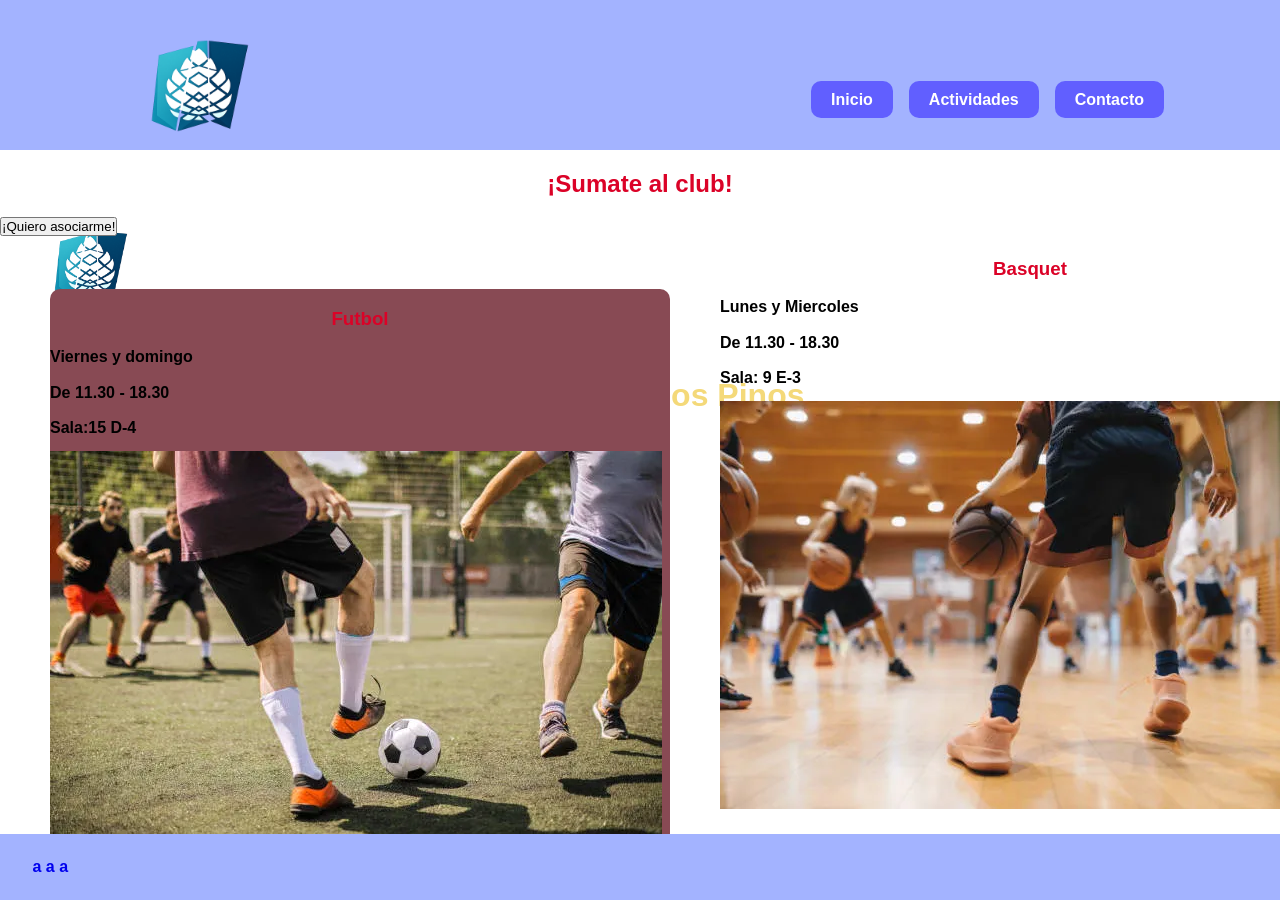
==== index.html @ a9d70c39 "cambie de lugar" ====
<!doctype html>
<html lang="en">
  <head>
    <title>[Pinos] - Inicio</title>
    <link rel="stylesheet" href="styles.css" />
  </head>
  <body>
    <header>
      <div class="header-contenido">
            <a href="index.html"><img src="recursos/img/Logo.png" alt="" width="200px"></a>
            <nav>
                <ul>
                    <li><a href="index.html">Inicio</a></li>
                    <li><a href="actividades.html">Actividades</a></li>
                    <li><a href="contacto.html">Contacto</a></li>
                </ul>
            </nav>
        </div>
      <a href="index.html">
        <img src="recursos/img/Logo.png" alt="Logo" class="logo" />
      </a>
      <h1 class="title">Club barrial los Pinos</h1>
    </header>
    <main>
      <h2 class="title">¡Sumate al club!</h2>
      <button>¡Quiero asociarme!</button>
      <section>
        <div class="Tarjetas">
          <div class="TarjetaFutbol">
            <b> <h3>Futbol</h3></b>
            <p> <h4>Viernes y domingo</h4></p>
            <p> <h4>De 11.30 - 18.30</h4></p>
            <b> <h4>Sala:15 D-4</D-3></h4></b>
            <p><img src="recursos/img/Furbol Tradicional" alt=""></p>
          </div>
          <div class="TarjetaBasquet">
            <b> <h3>Basquet</h3></b>
            <p> <h4>Lunes y Miercoles</h4></p>
            <p> <h4>De 11.30 - 18.30</h4></p>
            <b> <h4>Sala: 9 E-3 </h4></b>
            <p><img src="recursos/img/baloncesto cancha.webp" alt=""></p>

          </div>
          <div class="TarjetaGimnasia">
            <b><h3>Gimnasia</h3></b>
            <p> <h4>Martes y Jueves</h4></p>
            <p> <h4>De 11.30 - 18.30</h4></p>
            <b> <h4>Sala: 2 f-5 </h4></b>
            <p><img src="recursos/img/gimn chico.webp" alt=""></p>
          </div>
        </div>
      </section>
    </main>
    <footer>
      <img src="fotopiepagina" alt="" />
      <a href="insta">a</a>
      <a href="canalwsap">a</a>
      <a href="Canal de youtue">a</a>
    </footer>
  </body>
</html>
---- styles.css ----
* {
  margin: 0;
  padding: 0;
}

/* cuerpos */
body {
  font-family: Montserrat, sans-serif;
  background-color: #ffffff;
  line-height: 1.6;
}

header {
  background-color: oklch(78.5% 0.115 274.713);
  width: 100%;
  height: 150px;
}

footer {
  background-color: oklch(78.5% 0.115 274.713);
  padding: 1.25rem;
  position: fixed;
  bottom: 0;
  width: 100%;
}

.header-contenido {
  display: flex;
  justify-content: space-between;
  align-items: center;
  margin-left: 100px;
  margin-right: 100px;
}

.logo {
  width: 150px;
  height: 150px;
  margin-left: 1rem;
}

/* NAV */
nav ul {
  display: flex;
  list-style: none;
  justify-content: right;
  gap: 1rem;
  margin-right: 1rem;
}

nav a {
  margin: 20px auto;
  padding: 10px 20px;
  background-color: oklch(58.5% 0.233 277.117);
  color: white;
  border-radius: 10px;
  text-align: center;
  width: fit-content;
}

nav a:hover {
  background-color: oklch(50% 0.134 242.749);
}

/* forms */
legend {
  padding: 10px;
  border: 10px solid #fee4e3;
  border-radius: 50px;
  color: #db0227;
  font-weight: bold;
}

fieldset {
  margin: 20px;
  padding: 20px;
  border: 10px solid #fee4e3;
  border-radius: 50px;
  color: #db0227;
}

input {
  color: #ff0000;
  font-weight: 800;
  border: 2px solid #db0227;
  border-radius: 5px;
  padding: 3px; /* Espaciado interno */
  margin-top: 5px; /* Espaciado */
  width: fit-content;
  box-sizing: border-box;
}

/* textos */
h1 {
  color: #f4d979;
  text-align: center;
  margin-top: 20px;
}

h2 {
  color: #db0227;
  text-align: center;
  margin-top: 15px;
  font-weight: bolder;
  margin-bottom: 10px;
}

h3 {
  color: #db0227;
  text-align: center;
  margin-top: 15px;
  font-weight: bolder;
  margin-bottom: 10px;
}

p {
  margin-top: 10px;
  color: #db0227;
  font-weight: 600;
  font-style: italic;
  text-align: center;
}

/* links */
a {
  font-weight: 600;
  text-decoration: none;
}

a:hover {
  color: oklch(93% 0.034 272.788);
  text-decoration: underline;
}

/* img */
img {
  vertical-align: middle;
  margin-right: 8px;
}

/* tarjetas */
.Tarjetas {
  display: flex;
}
.TarjetaFutbol {
  background-color: #884a54;
  margin: 50px;
  border-radius: 10px;
}
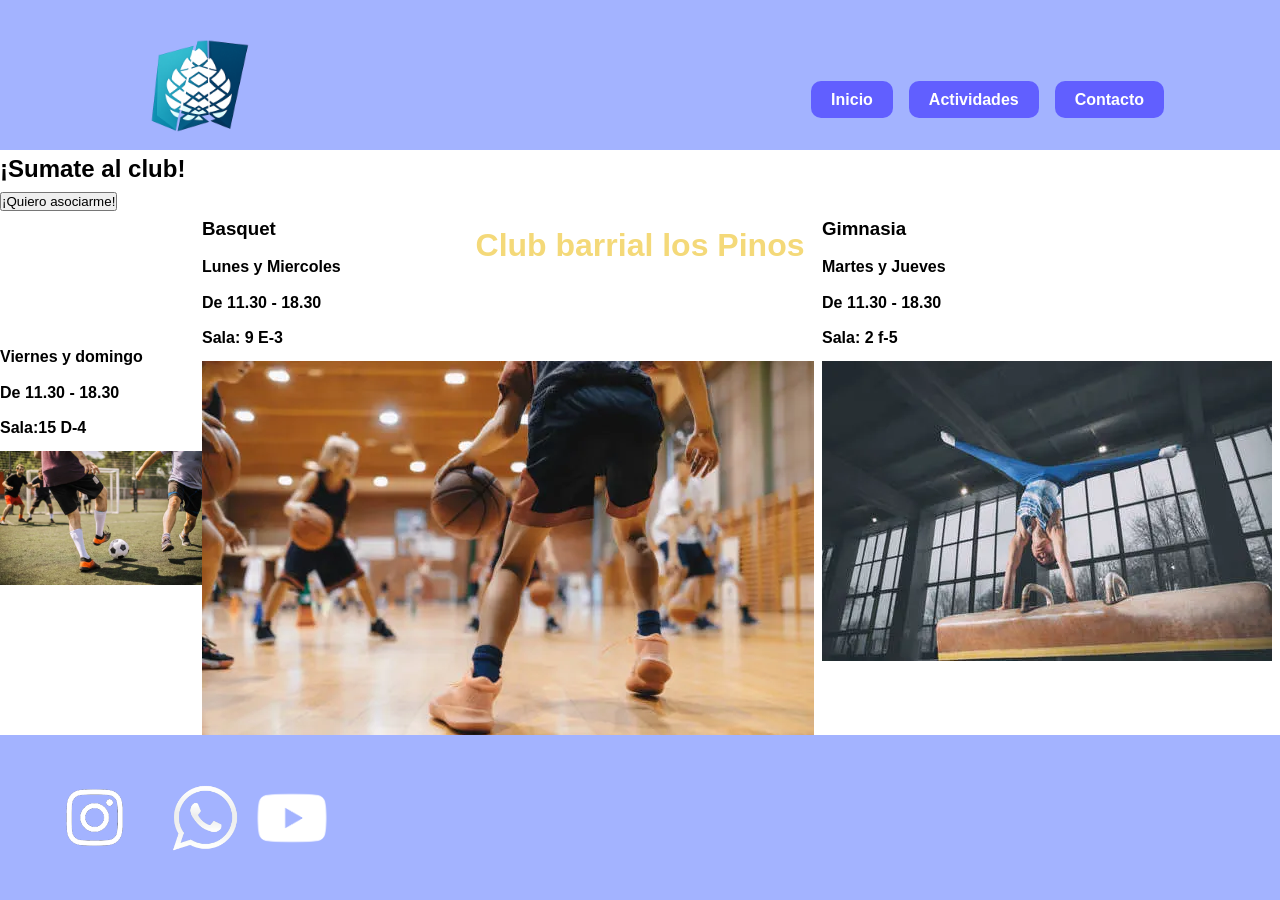
==== commit ccf49e81: "logos2" ====
--- a/index.html
+++ b/index.html
@@ -16,9 +16,6 @@
                 </ul>
             </nav>
         </div>
-      <a href="index.html">
-        <img src="recursos/img/Logo.png" alt="Logo" class="logo" />
-      </a>
       <h1 class="title">Club barrial los Pinos</h1>
     </header>
     <main>
@@ -32,6 +29,7 @@
             <p> <h4>De 11.30 - 18.30</h4></p>
             <b> <h4>Sala:15 D-4</D-3></h4></b>
             <p><img src="recursos/img/Furbol Tradicional" alt=""></p>
+
           </div>
           <div class="TarjetaBasquet">
             <b> <h3>Basquet</h3></b>
@@ -52,10 +50,10 @@
       </section>
     </main>
     <footer>
-      <img src="fotopiepagina" alt="" />
-      <a href="insta">a</a>
-      <a href="canalwsap">a</a>
-      <a href="Canal de youtue">a</a>
+      <img src="fotopiepagina" alt="">
+      <a href="https://www.instagram.com/"><img src="recursos/img/instagramLogo.png" alt="" height="125px" width="125"></a>
+      <a href="https://web.whatsapp.com/"><img src="recursos/img/WspLogo.png" alt=""height="70px" width="70"></a>
+      <a href="https://www.youtube.com/"><img src="recursos/img/youtubeLogo.png" alt="" height="80px" width="80"></a>
     </footer>
   </body>
 </html>
--- a/styles.css
+++ b/styles.css
@@ -96,6 +96,7 @@
   margin-top: 20px;
 }
 
+/*
 h2 {
   color: #db0227;
   text-align: center;
@@ -111,6 +112,7 @@
   font-weight: bolder;
   margin-bottom: 10px;
 }
+*/
 
 p {
   margin-top: 10px;
@@ -141,8 +143,13 @@
 .Tarjetas {
   display: flex;
 }
-.TarjetaFutbol {
-  background-color: #884a54;
+.TarjetaFutbol img {
+  height: 100%;
+  width: 100%;
+}
+.TarjetaFutbol h3 {
+  text-align: center;
+  color: white;
   margin: 50px;
   border-radius: 10px;
 }
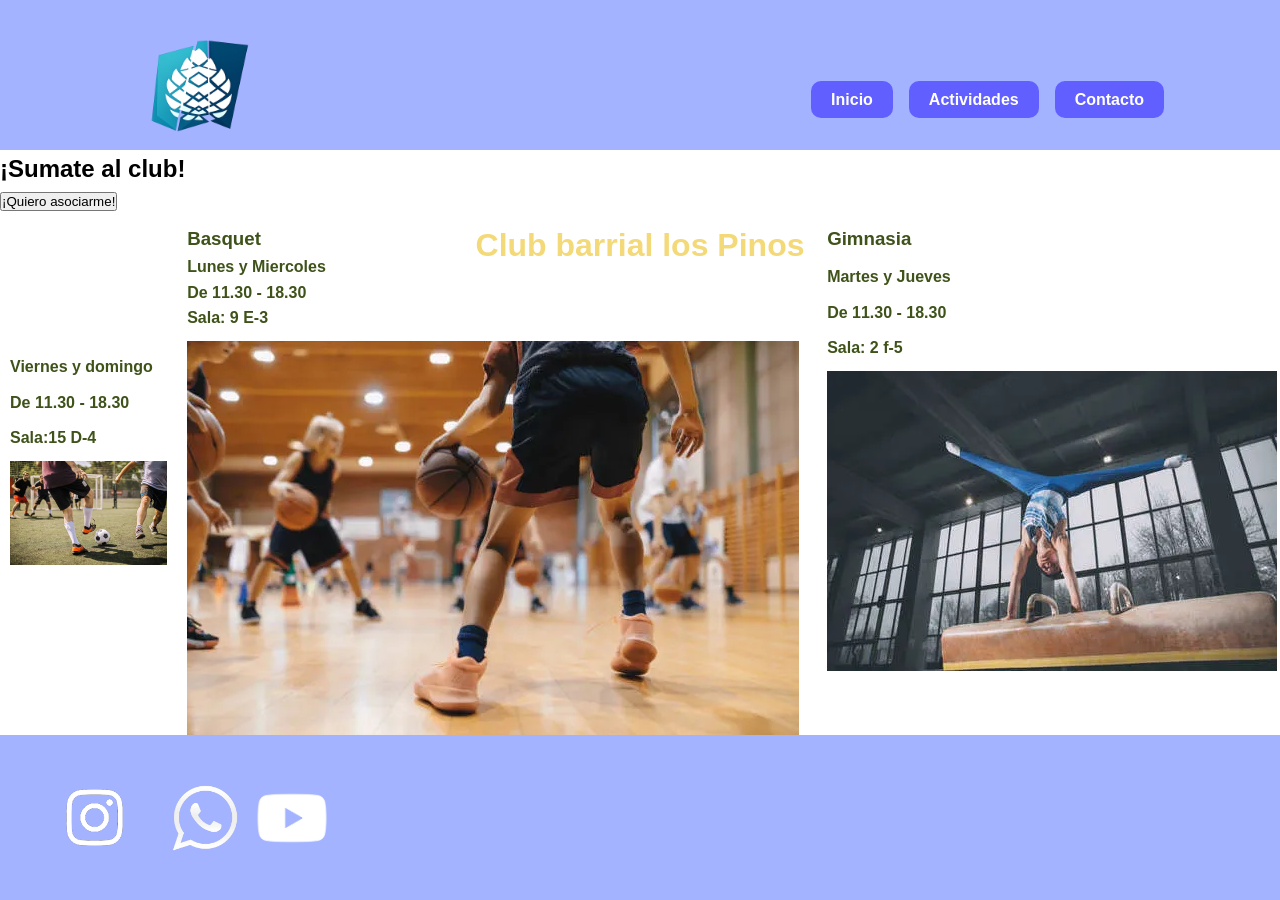
==== commit 69d4d1de: "recuadro" ====
--- a/index.html
+++ b/index.html
@@ -24,28 +24,31 @@
       <section>
         <div class="Tarjetas">
           <div class="TarjetaFutbol">
-            <b> <h3>Futbol</h3></b>
-            <p> <h4>Viernes y domingo</h4></p>
-            <p> <h4>De 11.30 - 18.30</h4></p>
-            <b> <h4>Sala:15 D-4</D-3></h4></b>
-            <p><img src="recursos/img/Furbol Tradicional" alt=""></p>
-
+            <div class="recuadro">
+                <b> <h3>Futbol</h3></b>
+                <p> <h4>Viernes y domingo</h4></p>
+                <p> <h4>De 11.30 - 18.30</h4></p>
+                <b> <h4>Sala:15 D-4</D-3></h4></b>
+                <p><img src="recursos/img/Furbol Tradicional" alt=""></p>
+            </div>
           </div>
           <div class="TarjetaBasquet">
-            <b> <h3>Basquet</h3></b>
-            <p> <h4>Lunes y Miercoles</h4></p>
-            <p> <h4>De 11.30 - 18.30</h4></p>
-            <b> <h4>Sala: 9 E-3 </h4></b>
-            <p><img src="recursos/img/baloncesto cancha.webp" alt=""></p>
-
+            <div class="recuadro">
+                <b> <h3>Basquet</h3></b>
+                <h4>Lunes y Miercoles</h4>
+                <h4>De 11.30 - 18.30</h4>
+                <b> <h4>Sala: 9 E-3 </h4></b>
+                <p><img src="recursos/img/baloncesto cancha.webp" alt=""></p>
+            </div>
           </div>
           <div class="TarjetaGimnasia">
-            <b><h3>Gimnasia</h3></b>
-            <p> <h4>Martes y Jueves</h4></p>
-            <p> <h4>De 11.30 - 18.30</h4></p>
-            <b> <h4>Sala: 2 f-5 </h4></b>
-            <p><img src="recursos/img/gimn chico.webp" alt=""></p>
-          </div>
+            <div class="recuadro">
+                <b><h3>Gimnasia</h3></b>
+                <p> <h4>Martes y Jueves</h4></p>
+                <p> <h4>De 11.30 - 18.30</h4></p>
+                <b> <h4>Sala: 2 f-5 </h4></b>
+                <p><img src="recursos/img/gimn chico.webp" alt=""></p>
+            </div>
         </div>
       </section>
     </main>
--- a/styles.css
+++ b/styles.css
@@ -133,6 +133,13 @@
   text-decoration: underline;
 }
 
+
+.recuadro{
+    color: rgb(62, 82, 25);
+    height: 70%;
+    padding: 10px;
+    border-radius: 10px;
+}
 /* img */
 img {
   vertical-align: middle;
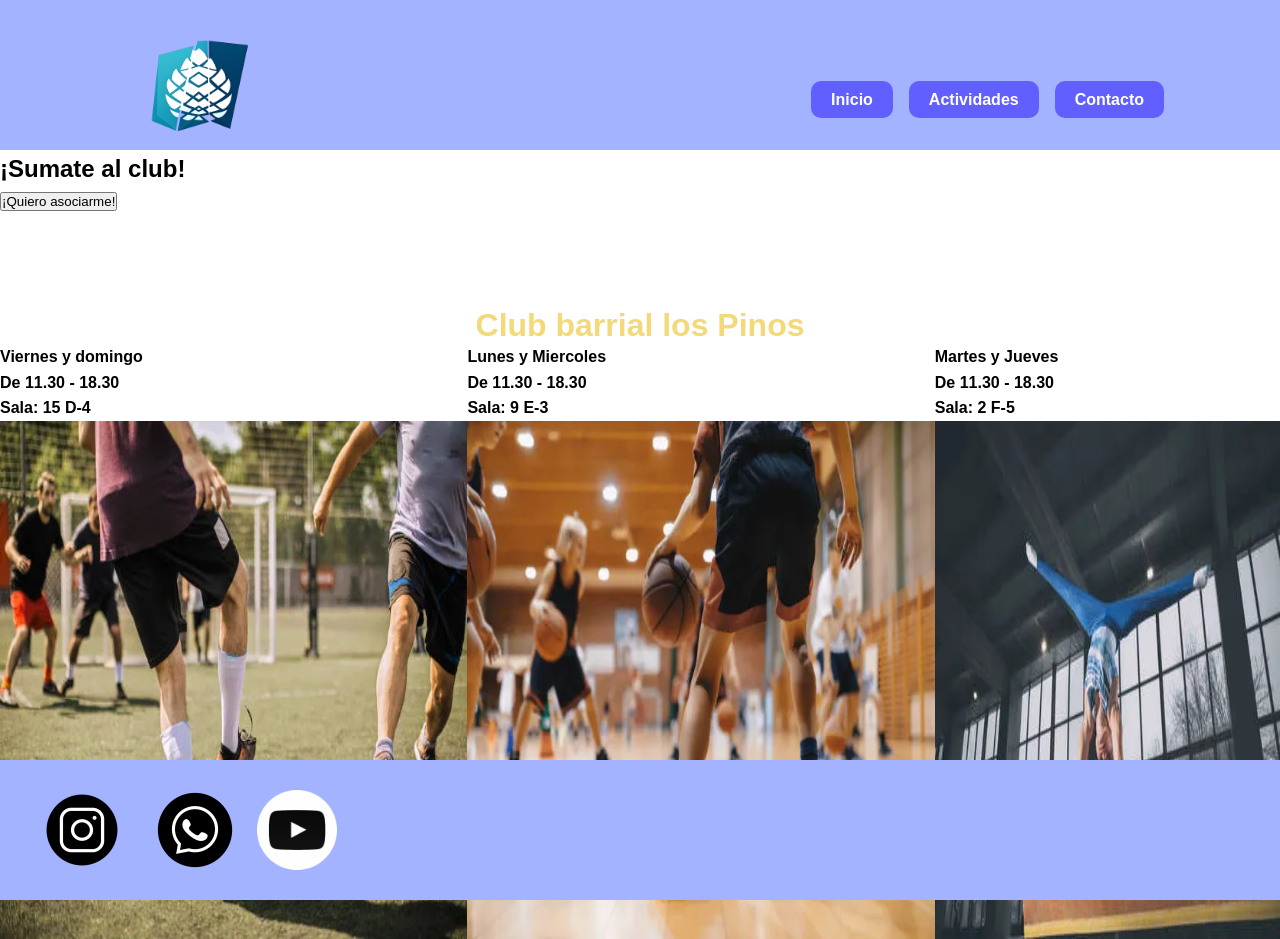
==== commit 4b23fd96: "diseno y organizaci'on b'asica" ====
--- a/index.html
+++ b/index.html
@@ -7,56 +7,59 @@
   <body>
     <header>
       <div class="header-contenido">
-            <a href="index.html"><img src="recursos/img/Logo.png" alt="" width="200px"></a>
-            <nav>
-                <ul>
-                    <li><a href="index.html">Inicio</a></li>
-                    <li><a href="actividades.html">Actividades</a></li>
-                    <li><a href="contacto.html">Contacto</a></li>
-                </ul>
-            </nav>
-        </div>
+        <a href="index.html"
+          ><img src="recursos/img/Logo.png" alt="Logo" width="200px"
+        /></a>
+        <nav>
+          <ul>
+            <li><a href="index.html">Inicio</a></li>
+            <li><a href="actividades.html">Actividades</a></li>
+            <li><a href="contacto.html">Contacto</a></li>
+          </ul>
+        </nav>
+      </div>
       <h1 class="title">Club barrial los Pinos</h1>
     </header>
     <main>
       <h2 class="title">¡Sumate al club!</h2>
       <button>¡Quiero asociarme!</button>
       <section>
-        <div class="Tarjetas">
-          <div class="TarjetaFutbol">
-            <div class="recuadro">
-                <b> <h3>Futbol</h3></b>
-                <p> <h4>Viernes y domingo</h4></p>
-                <p> <h4>De 11.30 - 18.30</h4></p>
-                <b> <h4>Sala:15 D-4</D-3></h4></b>
-                <p><img src="recursos/img/Furbol Tradicional" alt=""></p>
-            </div>
+        <div class="tarjetas">
+          <div class="tarjeta" id="tarjetaFootball">
+            <b> <h3>Futbol</h3></b>
+            <h4>Viernes y domingo</h4>
+            <h4>De 11.30 - 18.30</h4>
+            <h4>Sala: 15 D-4</h4>
+            <img src="recursos/img/Furbol Tradicional" alt="" />
           </div>
-          <div class="TarjetaBasquet">
-            <div class="recuadro">
-                <b> <h3>Basquet</h3></b>
-                <h4>Lunes y Miercoles</h4>
-                <h4>De 11.30 - 18.30</h4>
-                <b> <h4>Sala: 9 E-3 </h4></b>
-                <p><img src="recursos/img/baloncesto cancha.webp" alt=""></p>
-            </div>
+          <div class="tarjeta" id="tarjetaBasquet">
+            <b> <h3>Basquet</h3></b>
+            <h4>Lunes y Miercoles</h4>
+            <h4>De 11.30 - 18.30</h4>
+            <h4>Sala: 9 E-3</h4>
+            <img src="recursos/img/baloncesto cancha.webp" alt="" />
           </div>
-          <div class="TarjetaGimnasia">
-            <div class="recuadro">
-                <b><h3>Gimnasia</h3></b>
-                <p> <h4>Martes y Jueves</h4></p>
-                <p> <h4>De 11.30 - 18.30</h4></p>
-                <b> <h4>Sala: 2 f-5 </h4></b>
-                <p><img src="recursos/img/gimn chico.webp" alt=""></p>
-            </div>
+          <div class="tarjeta" id="tarjetaGimnasia">
+            <b> <h3>Gimnasia</h3></b>
+            <h4>Martes y Jueves</h4>
+            <h4>De 11.30 - 18.30</h4>
+            <h4>Sala: 2 F-5</h4>
+            <img src="recursos/img/gimn chico.webp" alt="" />
+          </div>
         </div>
       </section>
     </main>
     <footer>
-      <img src="fotopiepagina" alt="">
-      <a href="https://www.instagram.com/"><img src="recursos/img/instagramLogo.png" alt="" height="125px" width="125"></a>
-      <a href="https://web.whatsapp.com/"><img src="recursos/img/WspLogo.png" alt=""height="70px" width="70"></a>
-      <a href="https://www.youtube.com/"><img src="recursos/img/youtubeLogo.png" alt="" height="80px" width="80"></a>
+      <img src="fotopiepagina" alt="" />
+      <a href="https://www.instagram.com/"
+        ><img src="recursos/img/ig.png" height="100px" width="100px"
+      /></a>
+      <a href="https://web.whatsapp.com/"
+        ><img src="recursos/img/wa.png" height="100px" width="100px"
+      /></a>
+      <a href="https://www.youtube.com/"
+        ><img src="recursos/img/yt.png" height="80px" width="80px"
+      /></a>
     </footer>
   </body>
 </html>
--- a/styles.css
+++ b/styles.css
@@ -30,6 +30,7 @@
   align-items: center;
   margin-left: 100px;
   margin-right: 100px;
+  margin-bottom: 100px;
 }
 
 .logo {
@@ -133,13 +134,6 @@
   text-decoration: underline;
 }
 
-
-.recuadro{
-    color: rgb(62, 82, 25);
-    height: 70%;
-    padding: 10px;
-    border-radius: 10px;
-}
 /* img */
 img {
   vertical-align: middle;
@@ -147,16 +141,16 @@
 }
 
 /* tarjetas */
-.Tarjetas {
+.tarjetas {
   display: flex;
 }
-.TarjetaFutbol img {
-  height: 100%;
-  width: 100%;
-}
-.TarjetaFutbol h3 {
+.tarjeta h3 {
   text-align: center;
   color: white;
   margin: 50px;
   border-radius: 10px;
 }
+.tarjeta img {
+  width: 100%;
+  height: 100%;
+}
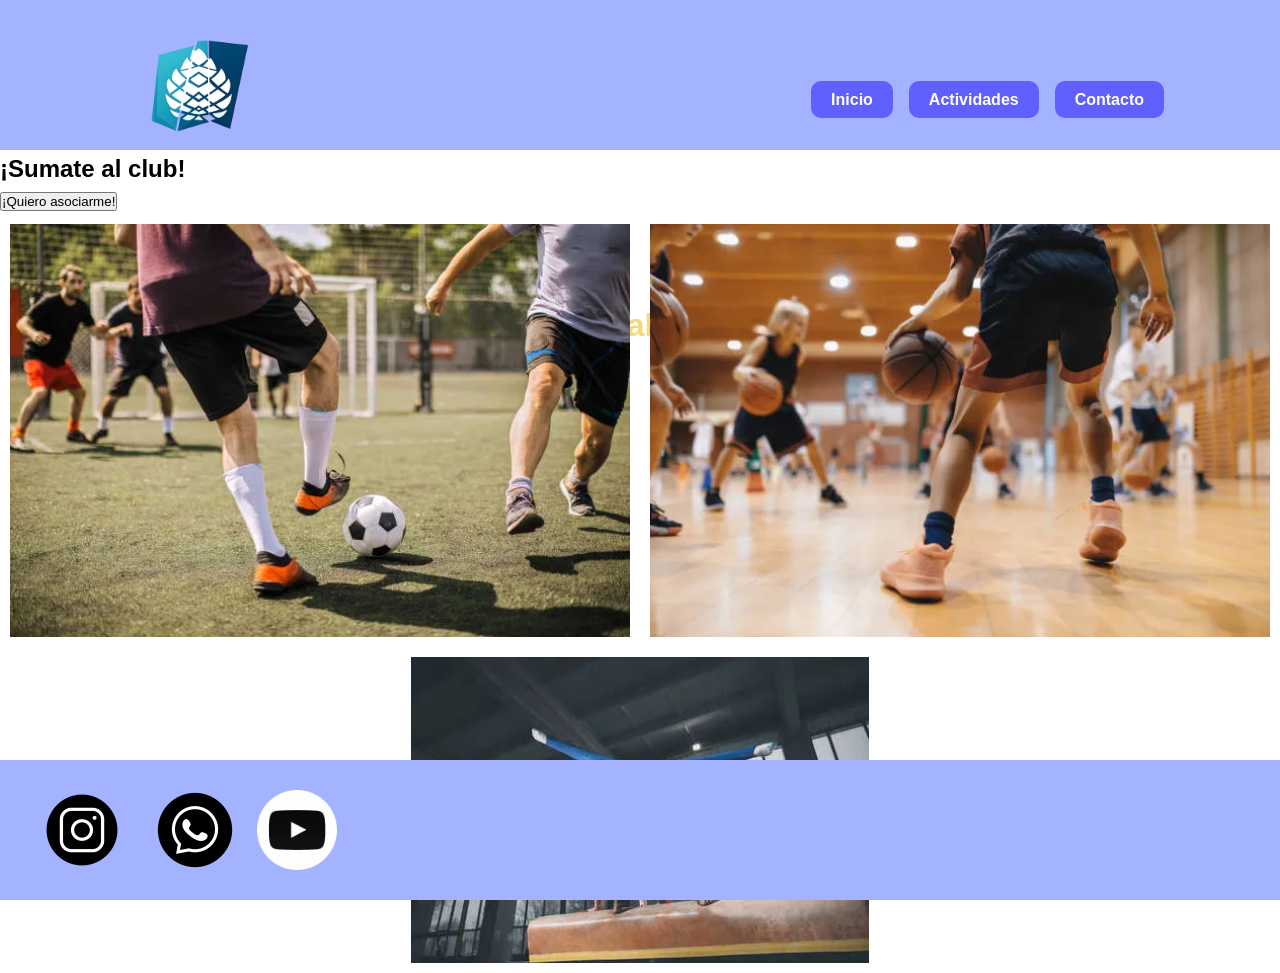
==== commit 36c28312: "diseno inicial de tarjetas" ====
--- a/index.html
+++ b/index.html
@@ -26,25 +26,31 @@
       <section>
         <div class="tarjetas">
           <div class="tarjeta" id="tarjetaFootball">
-            <b> <h3>Futbol</h3></b>
-            <h4>Viernes y domingo</h4>
-            <h4>De 11.30 - 18.30</h4>
-            <h4>Sala: 15 D-4</h4>
-            <img src="recursos/img/Furbol Tradicional" alt="" />
+            <div class="tarjetaDetalles">
+              <b><h3>Futbol</h3></b>
+              <h4>Viernes y domingo</h4>
+              <h4>De 11.30 - 18.30</h4>
+              <h4>Sala: 15 D-4</h4>
+            </div>
+            <img src="recursos/img/Furbol Tradicional" alt="Futbol" />
           </div>
           <div class="tarjeta" id="tarjetaBasquet">
-            <b> <h3>Basquet</h3></b>
-            <h4>Lunes y Miercoles</h4>
-            <h4>De 11.30 - 18.30</h4>
-            <h4>Sala: 9 E-3</h4>
-            <img src="recursos/img/baloncesto cancha.webp" alt="" />
+            <div class="tarjetaDetalles">
+              <b><h3>Basquet</h3></b>
+              <h4>Lunes y Miercoles</h4>
+              <h4>De 11.30 - 18.30</h4>
+              <h4>Sala: 9 E-3</h4>
+            </div>
+            <img src="recursos/img/baloncesto cancha.webp" alt="Basquet" />
           </div>
           <div class="tarjeta" id="tarjetaGimnasia">
-            <b> <h3>Gimnasia</h3></b>
-            <h4>Martes y Jueves</h4>
-            <h4>De 11.30 - 18.30</h4>
-            <h4>Sala: 2 F-5</h4>
-            <img src="recursos/img/gimn chico.webp" alt="" />
+            <div class="tarjetaDetalles">
+              <b><h3>Gimnasia</h3></b>
+              <h4>Martes y Jueves</h4>
+              <h4>De 11.30 - 18.30</h4>
+              <h4>Sala: 2 F-5</h4>
+            </div>
+            <img src="recursos/img/gimn chico.webp" alt="Gimnasia" />
           </div>
         </div>
       </section>
--- a/styles.css
+++ b/styles.css
@@ -142,15 +142,45 @@
 
 /* tarjetas */
 .tarjetas {
-  display: flex;
+    display: flex;
+    flex-wrap: wrap;
+    justify-content: space-around;
 }
-.tarjeta h3 {
-  text-align: center;
-  color: white;
-  margin: 50px;
-  border-radius: 10px;
+
+.tarjeta {
+    position: relative;
+    overflow: hidden;
+    margin: 10px;
 }
+
 .tarjeta img {
-  width: 100%;
-  height: 100%;
+    width: 100%;
+    height: auto;
+    display: block;
 }
+
+.tarjetaDetalles {
+    position: absolute;
+    top: 0;
+    left: 0;
+    right: 0;
+    bottom: 50%; /* Only cover the top 50% of the card */
+    background: linear-gradient(to bottom, rgba(0, 0, 0, 0.7) 0%, rgba(0, 0, 0, 0) 100%);
+    display: flex;
+    flex-direction: column;
+    justify-content: center; /* Center text vertically */
+    align-items: center; /* Center text horizontally */
+    color: white; /* Text color */
+    text-align: center; /* Center text alignment */
+    padding: 10px; /* Padding for text */
+    opacity: 0; /* Start hidden */
+    transition: opacity 0.3s; /* Smooth transition */
+}
+
+.tarjeta:hover .tarjetaDetalles {
+    opacity: 1; /* Show overlay on hover */
+}
+
+b {
+    font-weight: bold; /* Make the title bold */
+}
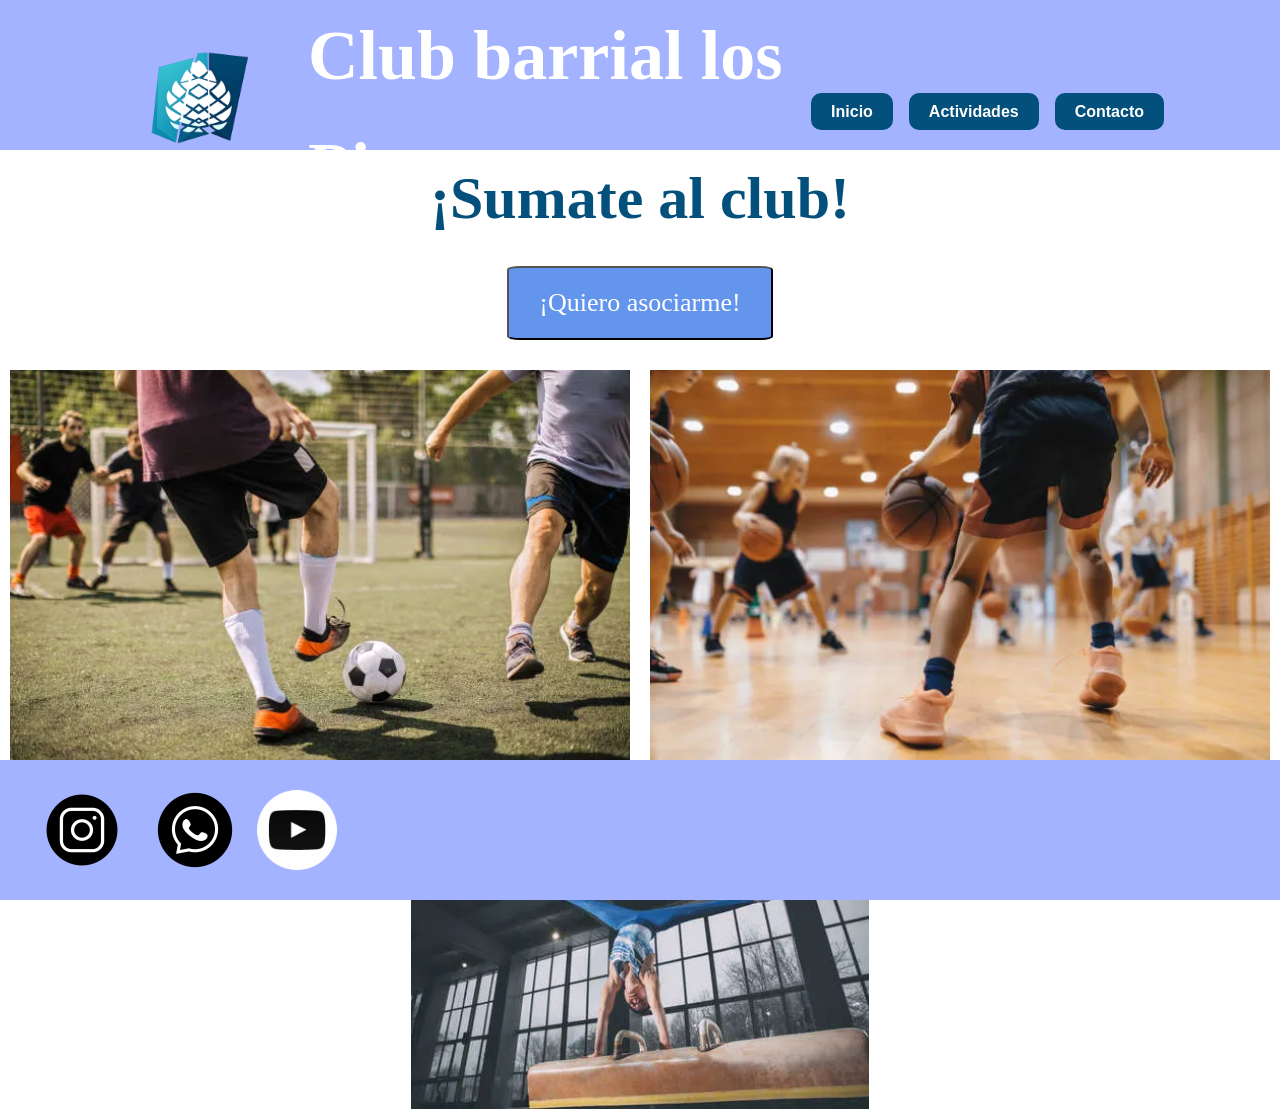
==== commit 77712f0a: "Algo ise" ====
--- a/index.html
+++ b/index.html
@@ -10,6 +10,7 @@
         <a href="index.html"
           ><img src="recursos/img/Logo.png" alt="Logo" width="200px"
         /></a>
+        <h1 class="title">Club barrial los Pinos</h1>
         <nav>
           <ul>
             <li><a href="index.html">Inicio</a></li>
@@ -18,7 +19,7 @@
           </ul>
         </nav>
       </div>
-      <h1 class="title">Club barrial los Pinos</h1>
+      
     </header>
     <main>
       <h2 class="title">¡Sumate al club!</h2>
--- a/styles.css
+++ b/styles.css
@@ -14,6 +14,12 @@
   background-color: oklch(78.5% 0.115 274.713);
   width: 100%;
   height: 150px;
+}
+
+h1 {
+  color: white;
+  font-family: Italic;
+  font-size: 70px;  
 }
 
 footer {
@@ -51,7 +57,7 @@
 nav a {
   margin: 20px auto;
   padding: 10px 20px;
-  background-color: oklch(58.5% 0.233 277.117);
+  background-color: oklch(41.425% 0.09806 242.95);
   color: white;
   border-radius: 10px;
   text-align: center;
@@ -90,12 +96,6 @@
   box-sizing: border-box;
 }
 
-/* textos */
-h1 {
-  color: #f4d979;
-  text-align: center;
-  margin-top: 20px;
-}
 
 /*
 h2 {
@@ -165,7 +165,7 @@
     left: 0;
     right: 0;
     bottom: 50%; /* Only cover the top 50% of the card */
-    background: linear-gradient(to bottom, rgba(0, 0, 0, 0.7) 0%, rgba(0, 0, 0, 0) 100%);
+    background: linear-gradient(to bottom, rgba(0, 0, 0, 0.9) 0%, rgba(0, 0, 0, 0) 100%);
     display: flex;
     flex-direction: column;
     justify-content: center; /* Center text vertically */
@@ -173,6 +173,8 @@
     color: white; /* Text color */
     text-align: center; /* Center text alignment */
     padding: 10px; /* Padding for text */
+    font-size: 26px;
+    font-family: italic;
     opacity: 0; /* Start hidden */
     transition: opacity 0.3s; /* Smooth transition */
 }
@@ -184,3 +186,21 @@
 b {
     font-weight: bold; /* Make the title bold */
 }
+
+h2  {
+    text-align: center;
+    color: oklch(41.425% 0.09806 242.95);
+    font-size: 60px;
+    font-family: italic;
+}
+
+button {
+  display: block;
+  margin: 20px auto;
+  padding: 20px 30px;
+  font-size: 26px;
+  font-family: italic;
+  background-color: cornflowerblue;
+  color:white;
+  border-radius: 5%;
+}
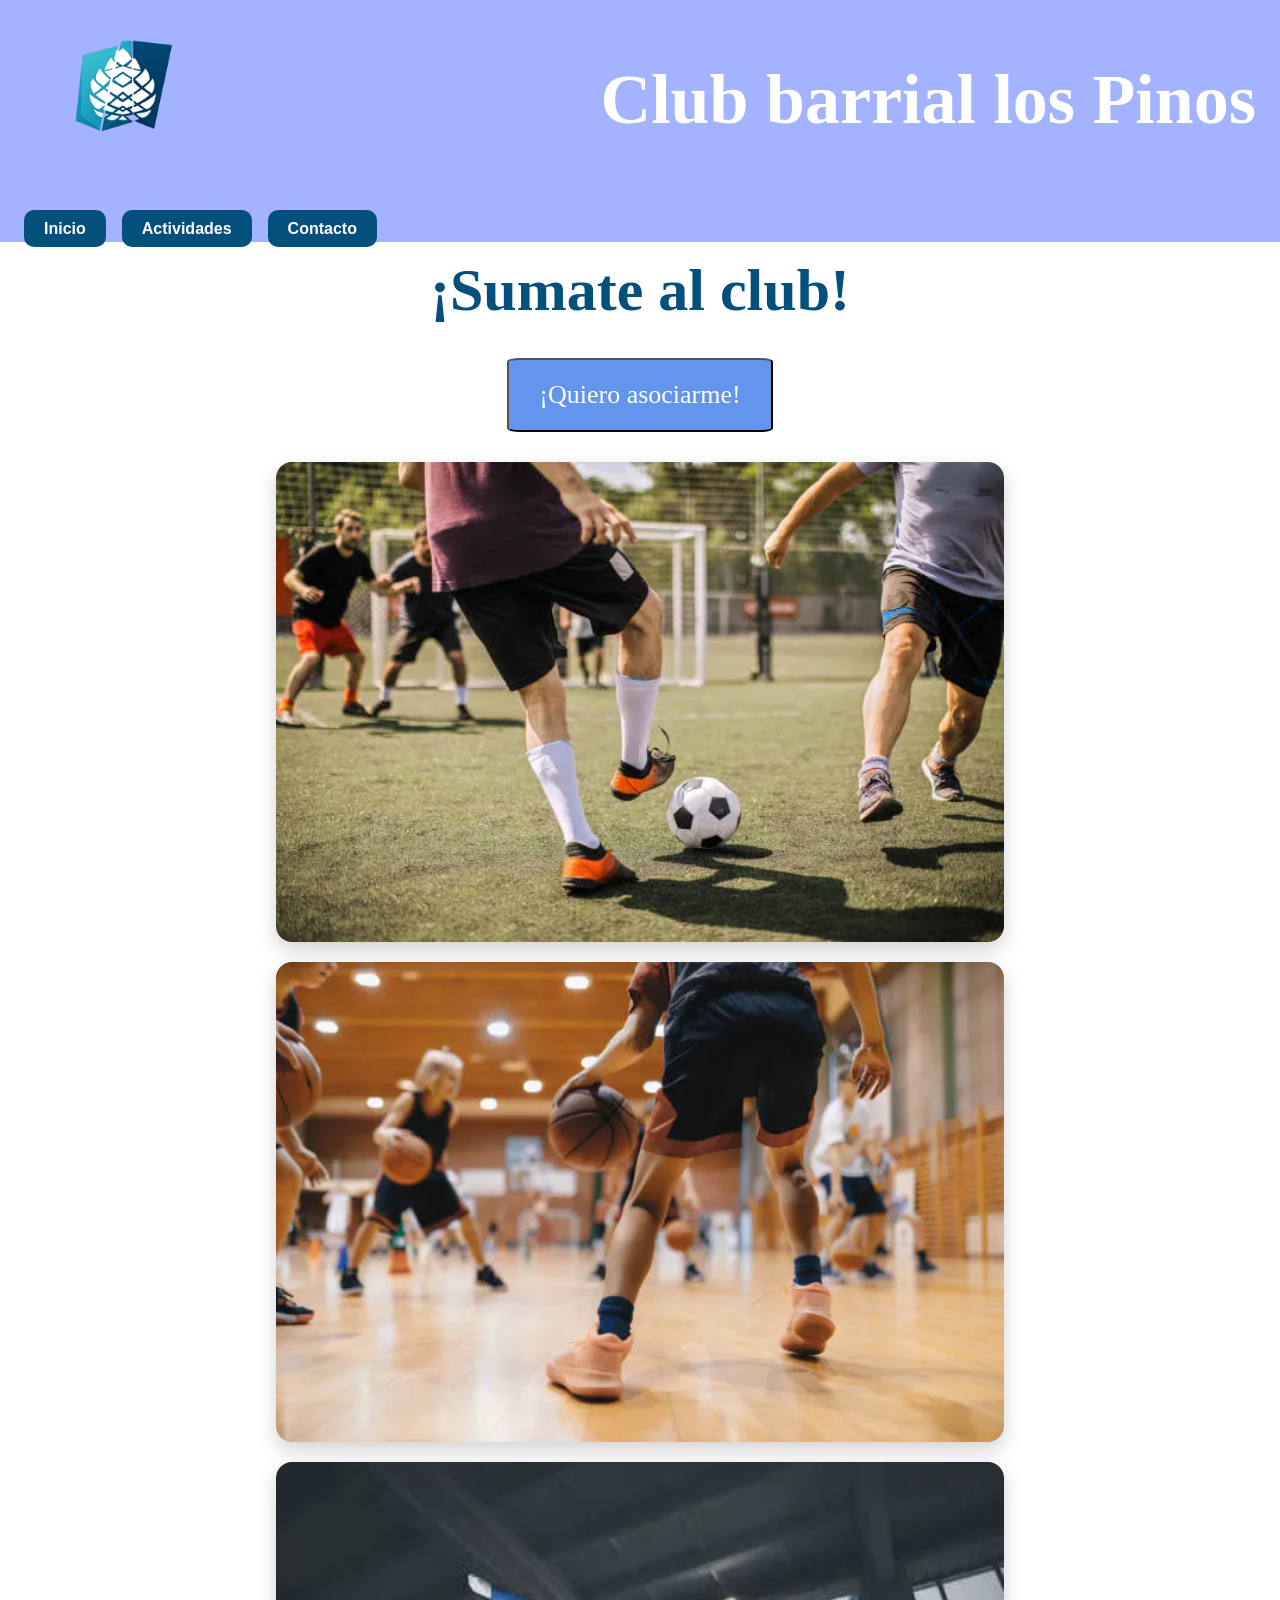
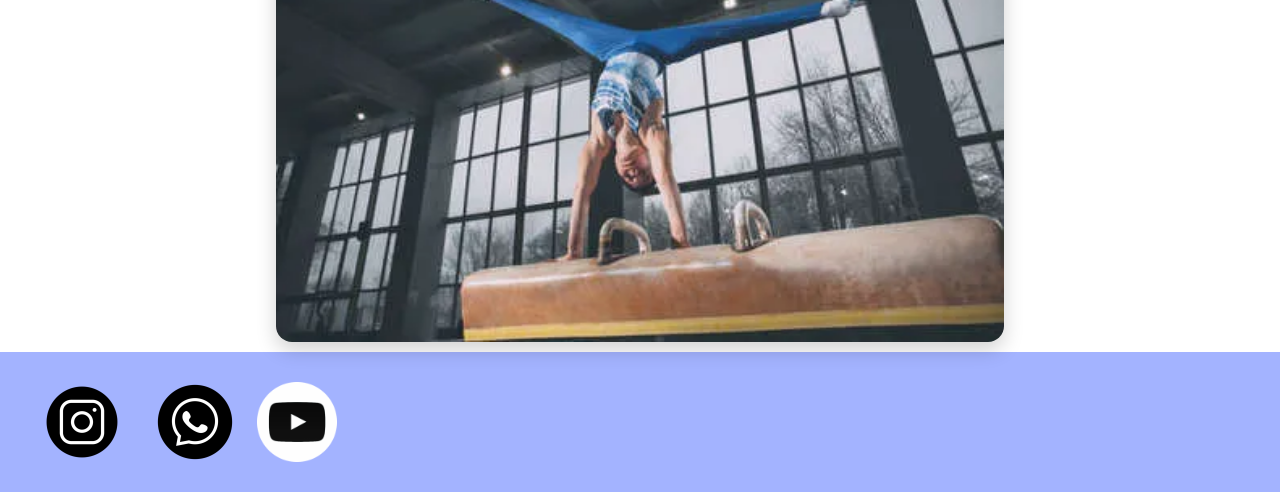
==== commit e636d52c: "responsive inicial (revisi'on pendiente)" ====
--- a/index.html
+++ b/index.html
@@ -2,6 +2,7 @@
 <html lang="en">
   <head>
     <title>[Pinos] - Inicio</title>
+    <meta name="viewport" content="width=device-width, initial-scale=1" />
     <link rel="stylesheet" href="styles.css" />
   </head>
   <body>
@@ -11,6 +12,12 @@
           ><img src="recursos/img/Logo.png" alt="Logo" width="200px"
         /></a>
         <h1 class="title">Club barrial los Pinos</h1>
+        <input type="checkbox" id="nav-toggle" class="nav-toggle" />
+        <label for="nav-toggle" class="nav-toggle-btn" aria-label="Abrir menu">
+          <span></span>
+          <span></span>
+          <span></span>
+        </label>
         <nav>
           <ul>
             <li><a href="index.html">Inicio</a></li>
@@ -19,7 +26,6 @@
           </ul>
         </nav>
       </div>
-      
     </header>
     <main>
       <h2 class="title">¡Sumate al club!</h2>
--- a/styles.css
+++ b/styles.css
@@ -13,20 +13,19 @@
 header {
   background-color: oklch(78.5% 0.115 274.713);
   width: 100%;
-  height: 150px;
+  height: auto;
 }
 
 h1 {
   color: white;
   font-family: Italic;
-  font-size: 70px;  
+  font-size: 70px;
 }
 
 footer {
   background-color: oklch(78.5% 0.115 274.713);
   padding: 1.25rem;
-  position: fixed;
-  bottom: 0;
+  position: static;
   width: 100%;
 }
 
@@ -34,9 +33,9 @@
   display: flex;
   justify-content: space-between;
   align-items: center;
-  margin-left: 100px;
-  margin-right: 100px;
-  margin-bottom: 100px;
+  margin: 0 1.5rem;
+  gap: 1rem;
+  flex-wrap: wrap;
 }
 
 .logo {
@@ -66,6 +65,29 @@
 
 nav a:hover {
   background-color: oklch(50% 0.134 242.749);
+}
+
+.nav-toggle {
+  position: absolute;
+  opacity: 0;
+  pointer-events: none;
+}
+
+.nav-toggle-btn {
+  display: none;
+  cursor: pointer;
+  padding: 0.5rem;
+  background-color: oklch(41.425% 0.09806 242.95);
+  border-radius: 10px;
+  border: none;
+}
+
+.nav-toggle-btn span {
+  display: block;
+  width: 24px;
+  height: 3px;
+  background-color: white;
+  margin: 4px 0;
 }
 
 /* forms */
@@ -96,7 +118,6 @@
   box-sizing: border-box;
 }
 
-
 /*
 h2 {
   color: #db0227;
@@ -142,56 +163,62 @@
 
 /* tarjetas */
 .tarjetas {
-    display: flex;
-    flex-wrap: wrap;
-    justify-content: space-around;
+  display: flex;
+  flex-wrap: wrap;
+  justify-content: space-around;
 }
 
 .tarjeta {
-    position: relative;
-    overflow: hidden;
-    margin: 10px;
+  position: relative;
+  overflow: hidden;
+  margin: 10px;
+  border-radius: 16px;
+  box-shadow: 0 8px 20px rgba(0, 0, 0, 0.18);
 }
 
 .tarjeta img {
-    width: 100%;
-    height: auto;
-    display: block;
+  width: 100%;
+  height: 30rem;
+  display: block;
 }
 
 .tarjetaDetalles {
-    position: absolute;
-    top: 0;
-    left: 0;
-    right: 0;
-    bottom: 50%; /* Only cover the top 50% of the card */
-    background: linear-gradient(to bottom, rgba(0, 0, 0, 0.9) 0%, rgba(0, 0, 0, 0) 100%);
-    display: flex;
-    flex-direction: column;
-    justify-content: center; /* Center text vertically */
-    align-items: center; /* Center text horizontally */
-    color: white; /* Text color */
-    text-align: center; /* Center text alignment */
-    padding: 10px; /* Padding for text */
-    font-size: 26px;
-    font-family: italic;
-    opacity: 0; /* Start hidden */
-    transition: opacity 0.3s; /* Smooth transition */
+  position: absolute;
+  top: 0;
+  left: 0;
+  right: 0;
+  bottom: 50%;
+  background: linear-gradient(
+    to bottom,
+    rgba(0, 0, 0, 0.9) 0%,
+    rgba(0, 0, 0, 0) 100%
+  );
+  display: flex;
+  flex-direction: column;
+  justify-content: center;
+  align-items: center;
+  color: white;
+  text-align: center;
+  padding: 10px;
+  font-size: 26px;
+  font-family: italic;
+  opacity: 0;
+  transition: opacity 0.3s;
 }
 
 .tarjeta:hover .tarjetaDetalles {
-    opacity: 1; /* Show overlay on hover */
+  opacity: 1;
 }
 
 b {
-    font-weight: bold; /* Make the title bold */
-}
-
-h2  {
-    text-align: center;
-    color: oklch(41.425% 0.09806 242.95);
-    font-size: 60px;
-    font-family: italic;
+  font-weight: bold;
+}
+
+h2 {
+  text-align: center;
+  color: oklch(41.425% 0.09806 242.95);
+  font-size: 60px;
+  font-family: italic;
 }
 
 button {
@@ -201,6 +228,57 @@
   font-size: 26px;
   font-family: italic;
   background-color: cornflowerblue;
-  color:white;
+  color: white;
   border-radius: 5%;
-}+}
+
+@media (max-width: 900px) {
+  h1 {
+    font-size: 40px;
+    text-align: center;
+  }
+
+  .header-contenido {
+    margin: 0 1rem;
+  }
+
+  .nav-toggle-btn {
+    display: block;
+    margin-left: auto;
+  }
+
+  nav {
+    width: 100%;
+  }
+
+  nav ul {
+    display: none;
+    flex-direction: column;
+    gap: 0.5rem;
+    width: 100%;
+    margin: 0.75rem 0 0;
+    padding-bottom: 0.75rem;
+  }
+
+  nav a {
+    margin: 0;
+    width: 100%;
+  }
+
+  .nav-toggle:checked ~ nav ul {
+    display: flex;
+  }
+
+  h2 {
+    font-size: 40px;
+  }
+
+  button {
+    font-size: 20px;
+    padding: 14px 22px;
+  }
+
+  .tarjeta img {
+    height: 18rem;
+  }
+}
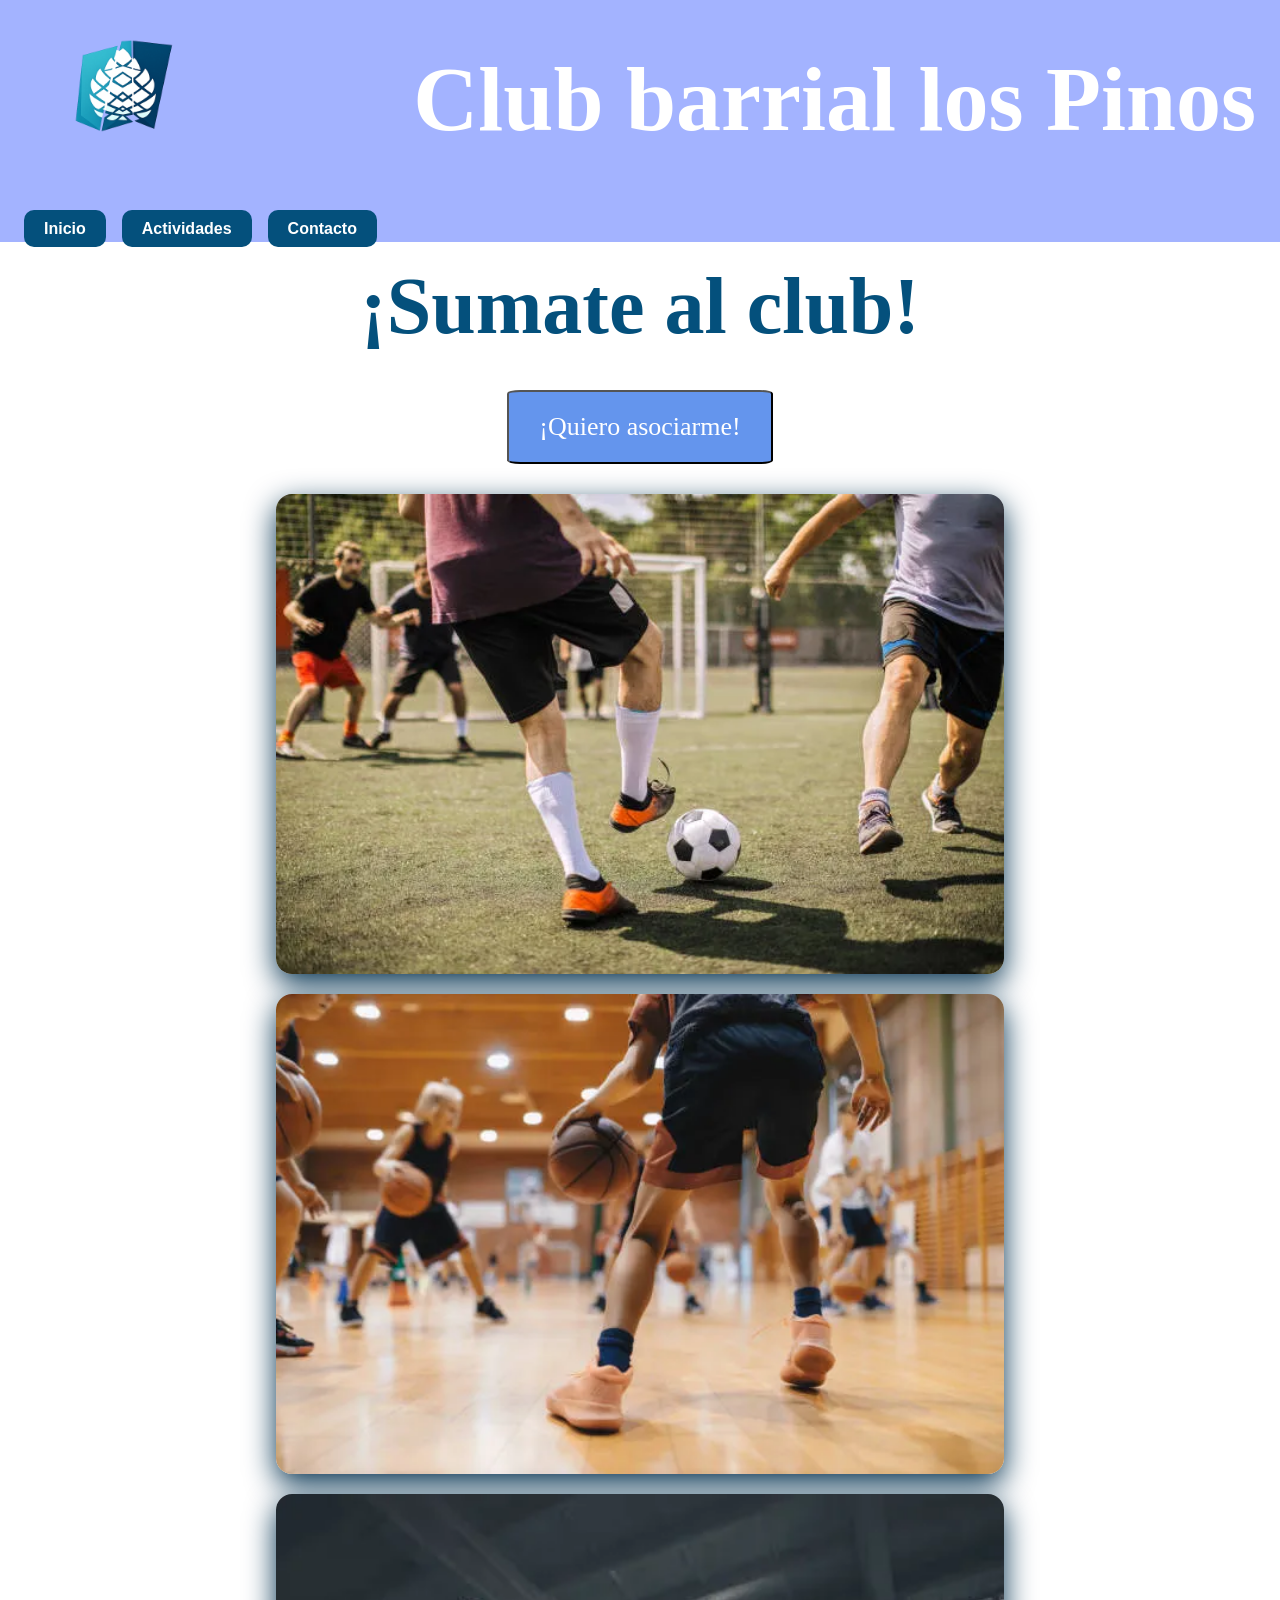
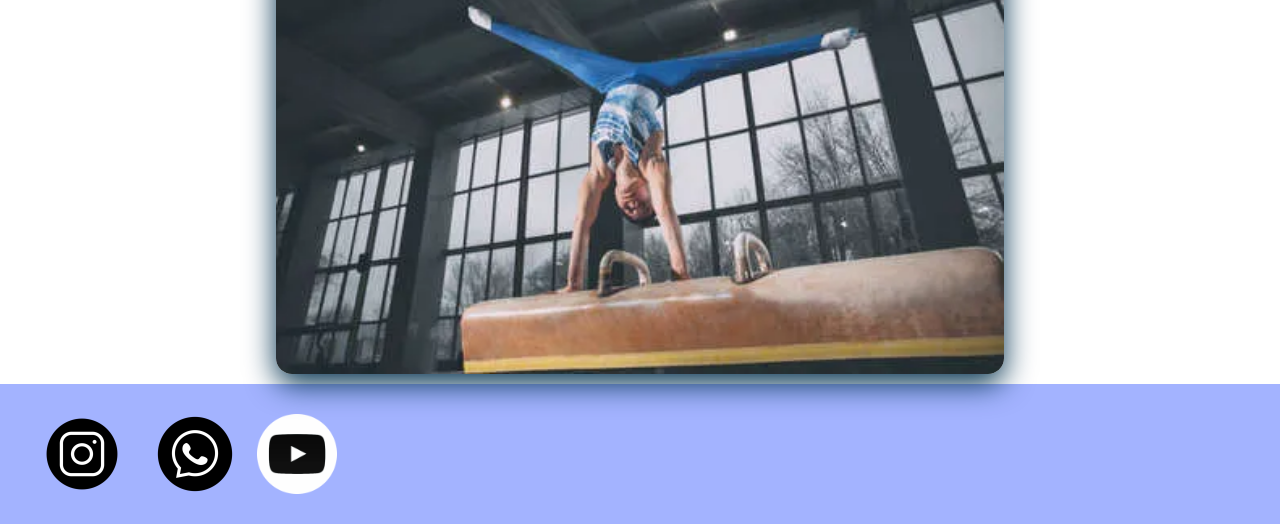
==== commit 760c0c17: "." ====
--- a/index.html
+++ b/index.html
@@ -14,9 +14,7 @@
         <h1 class="title">Club barrial los Pinos</h1>
         <input type="checkbox" id="nav-toggle" class="nav-toggle" />
         <label for="nav-toggle" class="nav-toggle-btn" aria-label="Abrir menu">
-          <span></span>
-          <span></span>
-          <span></span>
+
         </label>
         <nav>
           <ul>
--- a/styles.css
+++ b/styles.css
@@ -16,10 +16,11 @@
   height: auto;
 }
 
+
 h1 {
   color: white;
   font-family: Italic;
-  font-size: 70px;
+  font-size: 90px;
 }
 
 footer {
@@ -64,13 +65,12 @@
 }
 
 nav a:hover {
-  background-color: oklch(50% 0.134 242.749);
-}
-
-.nav-toggle {
-  position: absolute;
+  background-color:  oklch(50% 0.134 242.749);
+}
+
+.nav-toggle { 
+  position: absolute; 
   opacity: 0;
-  pointer-events: none;
 }
 
 .nav-toggle-btn {
@@ -82,7 +82,7 @@
   border: none;
 }
 
-.nav-toggle-btn span {
+.nav-toggle-btn span {  
   display: block;
   width: 24px;
   height: 3px;
@@ -107,7 +107,7 @@
   color: #db0227;
 }
 
-input {
+input { 
   color: #ff0000;
   font-weight: 800;
   border: 2px solid #db0227;
@@ -151,9 +151,12 @@
 }
 
 a:hover {
-  color: oklch(93% 0.034 272.788);
-  text-decoration: underline;
-}
+  color: rgb(224, 231, 255);
+  text-decoration: none;
+  box-shadow: 0 5px 15px  oklch(45.569% 0.165 266.724);
+  font-size: 20px;
+}
+
 
 /* img */
 img {
@@ -173,7 +176,7 @@
   overflow: hidden;
   margin: 10px;
   border-radius: 16px;
-  box-shadow: 0 8px 20px rgba(0, 0, 0, 0.18);
+  box-shadow: 0 10px 30px  oklch(30.505% 0.07163 243.474);
 }
 
 .tarjeta img {
@@ -217,7 +220,7 @@
 h2 {
   text-align: center;
   color: oklch(41.425% 0.09806 242.95);
-  font-size: 60px;
+  font-size: 80px;
   font-family: italic;
 }
 
@@ -232,10 +235,18 @@
   border-radius: 5%;
 }
 
+button:hover {
+  background-color: rgb(131, 216, 198);
+  box-shadow: 0 5px 15px  oklch(50% 0.134 242.749);
+  font-size: 32px;
+}
+
+
+
 @media (max-width: 900px) {
   h1 {
     font-size: 40px;
-    text-align: center;
+    text-align: center;           
   }
 
   .header-contenido {
@@ -281,4 +292,10 @@
   .tarjeta img {
     height: 18rem;
   }
-}
+
+  .logo {
+  width: 100px;
+  height: 100px;
+  margin-left: 10px;
+  }
+}
